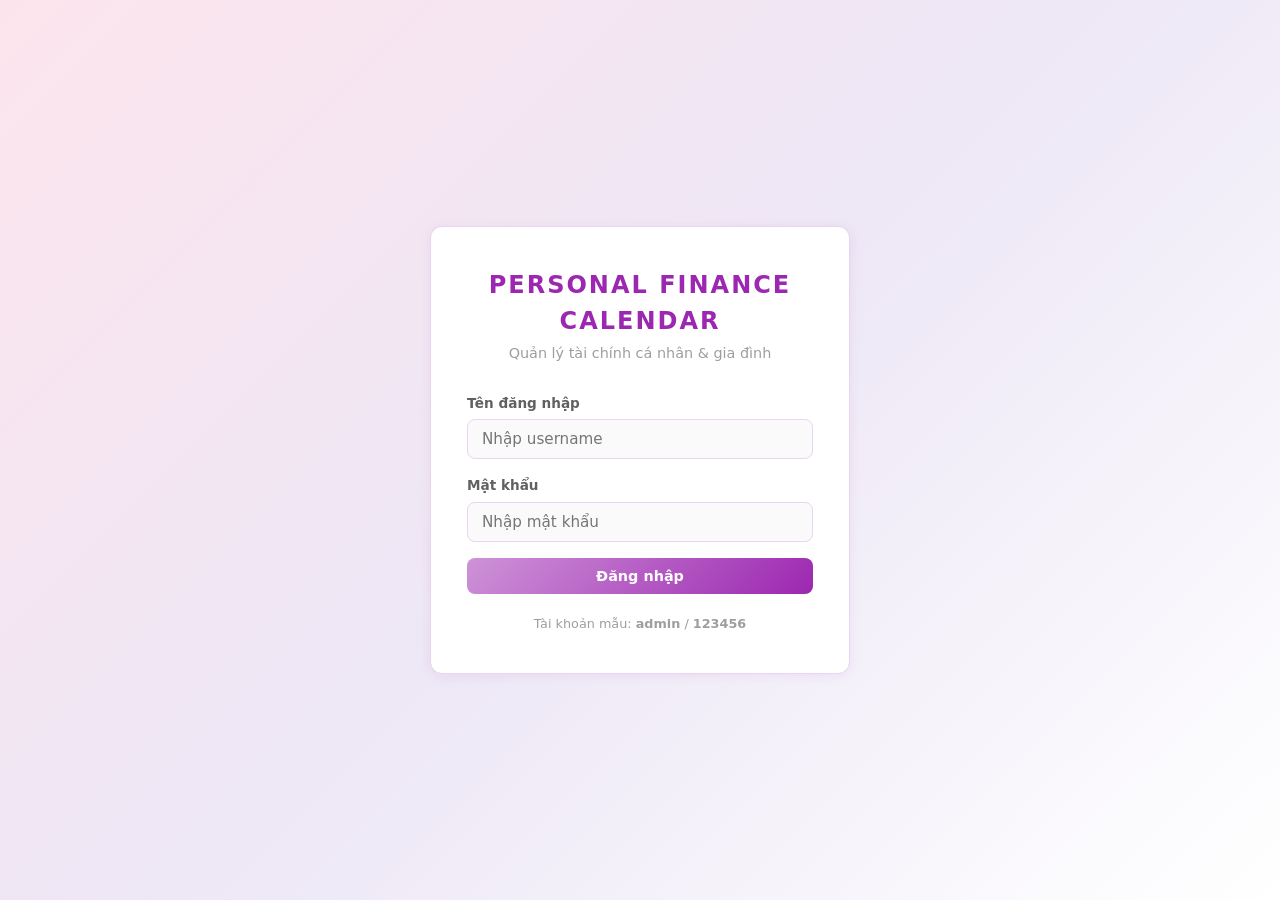
==== login.html @ 98748ea5 "Initial commit: Personal Finance Calendar Add full-stack personal and family finance manager with ca" ====
<!DOCTYPE html>
<html lang="vi">
<head>
  <meta charset="UTF-8">
  <meta name="viewport" content="width=device-width, initial-scale=1.0">
  <title>Đăng nhập - Personal Finance Calendar</title>
  <link rel="stylesheet" href="style.css">
</head>
<body>
  <div class="login-page">
    <div class="login-card">
      <h1>PERSONAL FINANCE CALENDAR</h1>
      <p class="subtitle">Quản lý tài chính cá nhân &amp; gia đình</p>

      <form id="loginForm" novalidate>
        <div class="form-group" id="usernameGroup">
          <label for="username">Tên đăng nhập</label>
          <input type="text" id="username" name="username" placeholder="Nhập username" autocomplete="username">
          <span class="error-msg">Vui lòng nhập tên đăng nhập</span>
        </div>

        <div class="form-group" id="passwordGroup">
          <label for="password">Mật khẩu</label>
          <input type="password" id="password" name="password" placeholder="Nhập mật khẩu" autocomplete="current-password">
          <span class="error-msg">Vui lòng nhập mật khẩu</span>
        </div>

        <button type="submit" class="btn btn-primary" id="loginBtn">Đăng nhập</button>
      </form>

      <p style="margin-top: 20px; font-size: 0.8rem; color: #9e9e9e;">
        Tài khoản mẫu: <strong>admin</strong> / <strong>123456</strong>
      </p>
    </div>
  </div>

  <!-- Loading -->
  <div class="loading-overlay" id="loadingOverlay">
    <div class="spinner"></div>
    <span>Đang xử lý...</span>
  </div>

  <div class="toast-container" id="toastContainer"></div>

  <script src="api.js"></script>
  <script>
    // Kiểm tra đã đăng nhập chưa
    if (localStorage.getItem('pf_user')) {
      window.location.href = 'index.html';
    }

    const loginForm = document.getElementById('loginForm');
    const loadingOverlay = document.getElementById('loadingOverlay');

    function showLoading(show) {
      loadingOverlay.classList.toggle('active', show);
    }

    function showToast(message, type = 'info') {
      const container = document.getElementById('toastContainer');
      const toast = document.createElement('div');
      toast.className = `toast ${type}`;
      toast.textContent = message;
      container.appendChild(toast);
      setTimeout(() => toast.remove(), 3500);
    }

    function validateForm() {
      let valid = true;
      const username = document.getElementById('username').value.trim();
      const password = document.getElementById('password').value.trim();

      document.getElementById('usernameGroup').classList.toggle('invalid', !username);
      document.getElementById('passwordGroup').classList.toggle('invalid', !password);

      if (!username || !password) valid = false;
      return valid;
    }

    loginForm.addEventListener('submit', async (e) => {
      e.preventDefault();
      if (!validateForm()) return;

      const username = document.getElementById('username').value.trim();
      const password = document.getElementById('password').value.trim();

      showLoading(true);
      try {
        const result = await apiLogin(username, password);
        const user = result.data;

        localStorage.setItem('pf_user', JSON.stringify(user));
        showToast('Đăng nhập thành công!', 'success');

        setTimeout(() => {
          window.location.href = 'index.html';
        }, 500);
      } catch (error) {
        showToast(error.message || 'Đăng nhập thất bại', 'error');
      } finally {
        showLoading(false);
      }
    });
  </script>
</body>
</html>
---- style.css ----
/* ==================== RESET & VARIABLES ==================== */
*,
*::before,
*::after {
  box-sizing: border-box;
  margin: 0;
  padding: 0;
}

:root {
  --pink-light: #fce4ec;
  --pink: #f8bbd9;
  --purple-light: #ede7f6;
  --purple: #ce93d8;
  --purple-dark: #9c27b0;
  --white: #ffffff;
  --gray-50: #fafafa;
  --gray-100: #f5f5f5;
  --gray-200: #eeeeee;
  --gray-300: #e0e0e0;
  --gray-500: #9e9e9e;
  --gray-700: #616161;
  --gray-900: #212121;
  --green: #66bb6a;
  --red: #ef5350;
  --blue: #42a5f5;
  --orange: #ffa726;
  --border: 1px solid #e8d5f0;
  --shadow: 0 2px 12px rgba(156, 39, 176, 0.08);
  --radius: 12px;
  --font: 'Segoe UI', system-ui, -apple-system, sans-serif;
}

html {
  font-size: 16px;
  scroll-behavior: smooth;
}

body {
  font-family: var(--font);
  background: linear-gradient(135deg, var(--pink-light) 0%, var(--purple-light) 50%, var(--white) 100%);
  min-height: 100vh;
  color: var(--gray-900);
  line-height: 1.5;
}

/* ==================== LOADING OVERLAY ==================== */
.loading-overlay {
  display: none;
  position: fixed;
  inset: 0;
  background: rgba(255, 255, 255, 0.85);
  z-index: 9999;
  justify-content: center;
  align-items: center;
  flex-direction: column;
  gap: 12px;
}

.loading-overlay.active {
  display: flex;
}

.spinner {
  width: 44px;
  height: 44px;
  border: 4px solid var(--purple-light);
  border-top-color: var(--purple-dark);
  border-radius: 50%;
  animation: spin 0.8s linear infinite;
}

@keyframes spin {
  to { transform: rotate(360deg); }
}

/* ==================== TOAST ==================== */
.toast-container {
  position: fixed;
  top: 20px;
  right: 20px;
  z-index: 10000;
  display: flex;
  flex-direction: column;
  gap: 8px;
}

.toast {
  padding: 12px 20px;
  border-radius: var(--radius);
  color: var(--white);
  font-size: 0.9rem;
  box-shadow: var(--shadow);
  animation: slideIn 0.3s ease;
  max-width: 360px;
}

.toast.success { background: var(--green); }
.toast.error { background: var(--red); }
.toast.info { background: var(--purple-dark); }

@keyframes slideIn {
  from { transform: translateX(100%); opacity: 0; }
  to { transform: translateX(0); opacity: 1; }
}

/* ==================== LOGIN PAGE ==================== */
.login-page {
  display: flex;
  justify-content: center;
  align-items: center;
  min-height: 100vh;
  padding: 20px;
}

.login-card {
  background: var(--white);
  border: var(--border);
  border-radius: var(--radius);
  box-shadow: var(--shadow);
  padding: 40px 36px;
  width: 100%;
  max-width: 420px;
  text-align: center;
}

.login-card h1 {
  font-size: 1.5rem;
  color: var(--purple-dark);
  letter-spacing: 2px;
  margin-bottom: 4px;
}

.login-card .subtitle {
  color: var(--gray-500);
  font-size: 0.9rem;
  margin-bottom: 28px;
}

.form-group {
  margin-bottom: 16px;
  text-align: left;
}

.form-group label {
  display: block;
  font-size: 0.85rem;
  font-weight: 600;
  color: var(--gray-700);
  margin-bottom: 6px;
}

.form-group input,
.form-group select,
.form-group textarea {
  width: 100%;
  padding: 10px 14px;
  border: var(--border);
  border-radius: 8px;
  font-size: 0.95rem;
  font-family: var(--font);
  background: var(--gray-50);
  transition: border-color 0.2s, box-shadow 0.2s;
}

.form-group input:focus,
.form-group select:focus,
.form-group textarea:focus {
  outline: none;
  border-color: var(--purple);
  box-shadow: 0 0 0 3px rgba(206, 147, 216, 0.25);
}

.form-group .error-msg {
  color: var(--red);
  font-size: 0.8rem;
  margin-top: 4px;
  display: none;
}

.form-group.invalid .error-msg { display: block; }
.form-group.invalid input,
.form-group.invalid select { border-color: var(--red); }

/* ==================== BUTTONS ==================== */
.btn {
  display: inline-flex;
  align-items: center;
  justify-content: center;
  gap: 6px;
  padding: 10px 20px;
  border: none;
  border-radius: 8px;
  font-size: 0.9rem;
  font-weight: 600;
  font-family: var(--font);
  cursor: pointer;
  transition: all 0.2s;
}

.btn:disabled {
  opacity: 0.6;
  cursor: not-allowed;
}

.btn-primary {
  background: linear-gradient(135deg, var(--purple), var(--purple-dark));
  color: var(--white);
  width: 100%;
}

.btn-primary:hover:not(:disabled) {
  transform: translateY(-1px);
  box-shadow: 0 4px 12px rgba(156, 39, 176, 0.3);
}

.btn-secondary {
  background: var(--purple-light);
  color: var(--purple-dark);
}

.btn-secondary:hover:not(:disabled) {
  background: var(--pink);
}

.btn-danger {
  background: var(--red);
  color: var(--white);
}

.btn-danger:hover:not(:disabled) {
  background: #e53935;
}

.btn-sm {
  padding: 6px 12px;
  font-size: 0.8rem;
}

.btn-icon {
  padding: 6px 8px;
  background: transparent;
  border: var(--border);
  border-radius: 6px;
  cursor: pointer;
  font-size: 0.85rem;
  transition: background 0.2s;
}

.btn-icon:hover { background: var(--purple-light); }

/* ==================== APP LAYOUT ==================== */
.app-container {
  max-width: 1200px;
  margin: 0 auto;
  padding: 16px;
}

/* Header */
.app-header {
  background: var(--white);
  border: var(--border);
  border-radius: var(--radius);
  box-shadow: var(--shadow);
  padding: 20px 24px;
  margin-bottom: 16px;
  display: flex;
  flex-wrap: wrap;
  align-items: center;
  justify-content: space-between;
  gap: 12px;
}

.app-header h1 {
  font-size: 1.4rem;
  letter-spacing: 3px;
  color: var(--purple-dark);
  font-weight: 700;
}

.datetime-box {
  background: linear-gradient(135deg, var(--pink-light), var(--purple-light));
  border: var(--border);
  border-radius: 8px;
  padding: 8px 16px;
  font-size: 0.9rem;
  font-weight: 600;
  color: var(--purple-dark);
  text-align: center;
}

.user-info {
  display: flex;
  align-items: center;
  gap: 12px;
  font-size: 0.9rem;
  color: var(--gray-700);
}

/* Navigation */
.nav-tabs {
  display: flex;
  flex-wrap: wrap;
  gap: 6px;
  margin-bottom: 16px;
  background: var(--white);
  border: var(--border);
  border-radius: var(--radius);
  padding: 8px;
  box-shadow: var(--shadow);
}

.nav-tab {
  padding: 8px 16px;
  border: none;
  border-radius: 8px;
  background: transparent;
  font-size: 0.85rem;
  font-weight: 600;
  color: var(--gray-700);
  cursor: pointer;
  transition: all 0.2s;
  font-family: var(--font);
}

.nav-tab:hover { background: var(--purple-light); }

.nav-tab.active {
  background: linear-gradient(135deg, var(--pink), var(--purple));
  color: var(--white);
}

/* ==================== SECTIONS ==================== */
.section {
  display: none;
}

.section.active {
  display: block;
}

.card {
  background: var(--white);
  border: var(--border);
  border-radius: var(--radius);
  box-shadow: var(--shadow);
  padding: 20px;
  margin-bottom: 16px;
}

.card-title {
  font-size: 1.1rem;
  font-weight: 700;
  color: var(--purple-dark);
  margin-bottom: 16px;
  padding-bottom: 8px;
  border-bottom: 2px solid var(--pink-light);
}

/* ==================== DASHBOARD STATS ==================== */
.stats-grid {
  display: grid;
  grid-template-columns: repeat(auto-fit, minmax(160px, 1fr));
  gap: 12px;
  margin-bottom: 20px;
}

.stat-card {
  background: linear-gradient(135deg, var(--white), var(--pink-light));
  border: var(--border);
  border-radius: var(--radius);
  padding: 16px;
  text-align: center;
}

.stat-card .label {
  font-size: 0.8rem;
  color: var(--gray-500);
  margin-bottom: 4px;
}

.stat-card .value {
  font-size: 1.2rem;
  font-weight: 700;
}

.stat-card.income .value { color: var(--green); }
.stat-card.expense .value { color: var(--red); }
.stat-card.balance .value { color: var(--blue); }
.stat-card.family .value { color: var(--orange); }
.stat-card.personal .value { color: var(--purple-dark); }

/* ==================== CHART ==================== */
.chart-container {
  margin-top: 16px;
}

.chart-bar-row {
  display: flex;
  align-items: center;
  gap: 10px;
  margin-bottom: 8px;
}

.chart-bar-label {
  width: 100px;
  font-size: 0.8rem;
  text-align: right;
  color: var(--gray-700);
  flex-shrink: 0;
}

.chart-bar-track {
  flex: 1;
  height: 22px;
  background: var(--gray-100);
  border-radius: 6px;
  overflow: hidden;
}

.chart-bar-fill {
  height: 100%;
  background: linear-gradient(90deg, var(--pink), var(--purple));
  border-radius: 6px;
  transition: width 0.5s ease;
  min-width: 2px;
}

.chart-bar-value {
  width: 90px;
  font-size: 0.8rem;
  font-weight: 600;
  color: var(--gray-700);
}

/* ==================== CALENDAR ==================== */
.calendar-controls {
  display: flex;
  align-items: center;
  justify-content: center;
  gap: 16px;
  margin-bottom: 16px;
}

.calendar-controls h2 {
  font-size: 1.2rem;
  color: var(--purple-dark);
  min-width: 180px;
  text-align: center;
}

.calendar-grid {
  display: grid;
  grid-template-columns: repeat(7, 1fr);
  gap: 4px;
  margin-bottom: 20px;
}

.calendar-day-header {
  text-align: center;
  font-size: 0.75rem;
  font-weight: 700;
  color: var(--purple-dark);
  padding: 6px 0;
}

.calendar-day {
  aspect-ratio: 1;
  display: flex;
  align-items: center;
  justify-content: center;
  font-size: 0.85rem;
  border: var(--border);
  border-radius: 8px;
  cursor: pointer;
  transition: all 0.2s;
  background: var(--white);
}

.calendar-day:hover { background: var(--purple-light); }

.calendar-day.other-month {
  color: var(--gray-300);
  background: var(--gray-50);
}

.calendar-day.today {
  background: linear-gradient(135deg, var(--pink), var(--purple));
  color: var(--white);
  font-weight: 700;
}

.calendar-day.has-transactions {
  border-color: var(--purple);
  font-weight: 600;
}

.calendar-day.selected {
  outline: 3px solid var(--purple-dark);
  outline-offset: -1px;
}

/* ==================== DAILY LIST (PLANNER) ==================== */
.daily-list {
  display: flex;
  flex-direction: column;
  gap: 12px;
}

.day-block {
  border: var(--border);
  border-radius: var(--radius);
  overflow: hidden;
  background: var(--white);
}

.day-block-header {
  background: linear-gradient(135deg, var(--pink-light), var(--purple-light));
  padding: 10px 16px;
  font-weight: 700;
  font-size: 0.95rem;
  color: var(--purple-dark);
  display: flex;
  justify-content: space-between;
  align-items: center;
}

.day-block-header .day-total {
  font-size: 0.85rem;
  font-weight: 600;
}

.day-block-body {
  padding: 8px 12px;
}

.transaction-row {
  display: flex;
  align-items: center;
  gap: 10px;
  padding: 8px 4px;
  border-bottom: 1px dashed var(--gray-200);
  font-size: 0.85rem;
}

.transaction-row:last-child { border-bottom: none; }

.transaction-row input[type="checkbox"] {
  width: 18px;
  height: 18px;
  accent-color: var(--purple-dark);
  cursor: pointer;
  flex-shrink: 0;
}

.transaction-row.paid .tx-desc {
  text-decoration: line-through;
  color: var(--gray-500);
}

.tx-amount {
  font-weight: 700;
  min-width: 90px;
  text-align: right;
}

.tx-amount.income { color: var(--green); }
.tx-amount.expense { color: var(--red); }

.tx-category {
  background: var(--purple-light);
  color: var(--purple-dark);
  padding: 2px 8px;
  border-radius: 4px;
  font-size: 0.75rem;
  white-space: nowrap;
}

.tx-desc {
  flex: 1;
  color: var(--gray-700);
}

.tx-actions {
  display: flex;
  gap: 4px;
  flex-shrink: 0;
}

.empty-day {
  padding: 12px;
  text-align: center;
  color: var(--gray-500);
  font-size: 0.85rem;
  font-style: italic;
}

/* ==================== FORMS & TABLES ==================== */
.form-row {
  display: grid;
  grid-template-columns: repeat(auto-fit, minmax(200px, 1fr));
  gap: 12px;
  margin-bottom: 12px;
}

.form-actions {
  display: flex;
  gap: 8px;
  margin-top: 12px;
}

.filter-bar {
  display: flex;
  flex-wrap: wrap;
  gap: 10px;
  margin-bottom: 16px;
  align-items: flex-end;
}

.filter-bar .form-group {
  margin-bottom: 0;
  min-width: 140px;
}

.search-input {
  flex: 1;
  min-width: 200px;
}

.data-table {
  width: 100%;
  border-collapse: collapse;
  font-size: 0.85rem;
}

.data-table th {
  background: var(--purple-light);
  color: var(--purple-dark);
  padding: 10px 8px;
  text-align: left;
  font-weight: 600;
  border-bottom: 2px solid var(--pink);
}

.data-table td {
  padding: 10px 8px;
  border-bottom: 1px solid var(--gray-200);
}

.data-table tr:hover td {
  background: var(--pink-light);
}

.table-actions {
  display: flex;
  gap: 4px;
}

.badge {
  display: inline-block;
  padding: 2px 8px;
  border-radius: 4px;
  font-size: 0.75rem;
  font-weight: 600;
}

.badge-income { background: #e8f5e9; color: #2e7d32; }
.badge-expense { background: #ffebee; color: #c62828; }
.badge-personal { background: var(--purple-light); color: var(--purple-dark); }
.badge-family { background: #fff3e0; color: #e65100; }

/* ==================== SUMMARY ==================== */
.summary-grid {
  display: grid;
  grid-template-columns: repeat(auto-fit, minmax(280px, 1fr));
  gap: 16px;
}

.summary-item {
  display: flex;
  justify-content: space-between;
  padding: 8px 0;
  border-bottom: 1px dashed var(--gray-200);
  font-size: 0.9rem;
}

.summary-item .amount { font-weight: 700; }

.compare-bar {
  display: flex;
  height: 32px;
  border-radius: 8px;
  overflow: hidden;
  margin: 12px 0;
}

.compare-income {
  background: var(--green);
  display: flex;
  align-items: center;
  justify-content: center;
  color: white;
  font-size: 0.8rem;
  font-weight: 600;
}

.compare-expense {
  background: var(--red);
  display: flex;
  align-items: center;
  justify-content: center;
  color: white;
  font-size: 0.8rem;
  font-weight: 600;
}

/* ==================== MODAL ==================== */
.modal-overlay {
  display: none;
  position: fixed;
  inset: 0;
  background: rgba(0, 0, 0, 0.4);
  z-index: 5000;
  justify-content: center;
  align-items: center;
  padding: 20px;
}

.modal-overlay.active { display: flex; }

.modal {
  background: var(--white);
  border-radius: var(--radius);
  padding: 24px;
  width: 100%;
  max-width: 520px;
  max-height: 90vh;
  overflow-y: auto;
  box-shadow: 0 8px 32px rgba(0, 0, 0, 0.15);
}

.modal h3 {
  color: var(--purple-dark);
  margin-bottom: 16px;
}

.modal-actions {
  display: flex;
  gap: 8px;
  justify-content: flex-end;
  margin-top: 16px;
}

/* ==================== RESPONSIVE ==================== */
@media (max-width: 768px) {
  .app-header {
    flex-direction: column;
    text-align: center;
  }

  .app-header h1 {
    font-size: 1.1rem;
    letter-spacing: 1px;
  }

  .nav-tabs {
    justify-content: center;
  }

  .nav-tab {
    padding: 6px 10px;
    font-size: 0.78rem;
  }

  .stats-grid {
    grid-template-columns: repeat(2, 1fr);
  }

  .calendar-day {
    font-size: 0.75rem;
  }

  .transaction-row {
    flex-wrap: wrap;
  }

  .data-table {
    display: block;
    overflow-x: auto;
  }

  .form-row {
    grid-template-columns: 1fr;
  }

  .chart-bar-label {
    width: 70px;
    font-size: 0.7rem;
  }
}

@media (max-width: 480px) {
  .login-card { padding: 28px 20px; }
  .stats-grid { grid-template-columns: 1fr; }
  .calendar-controls h2 { font-size: 1rem; min-width: auto; }
}
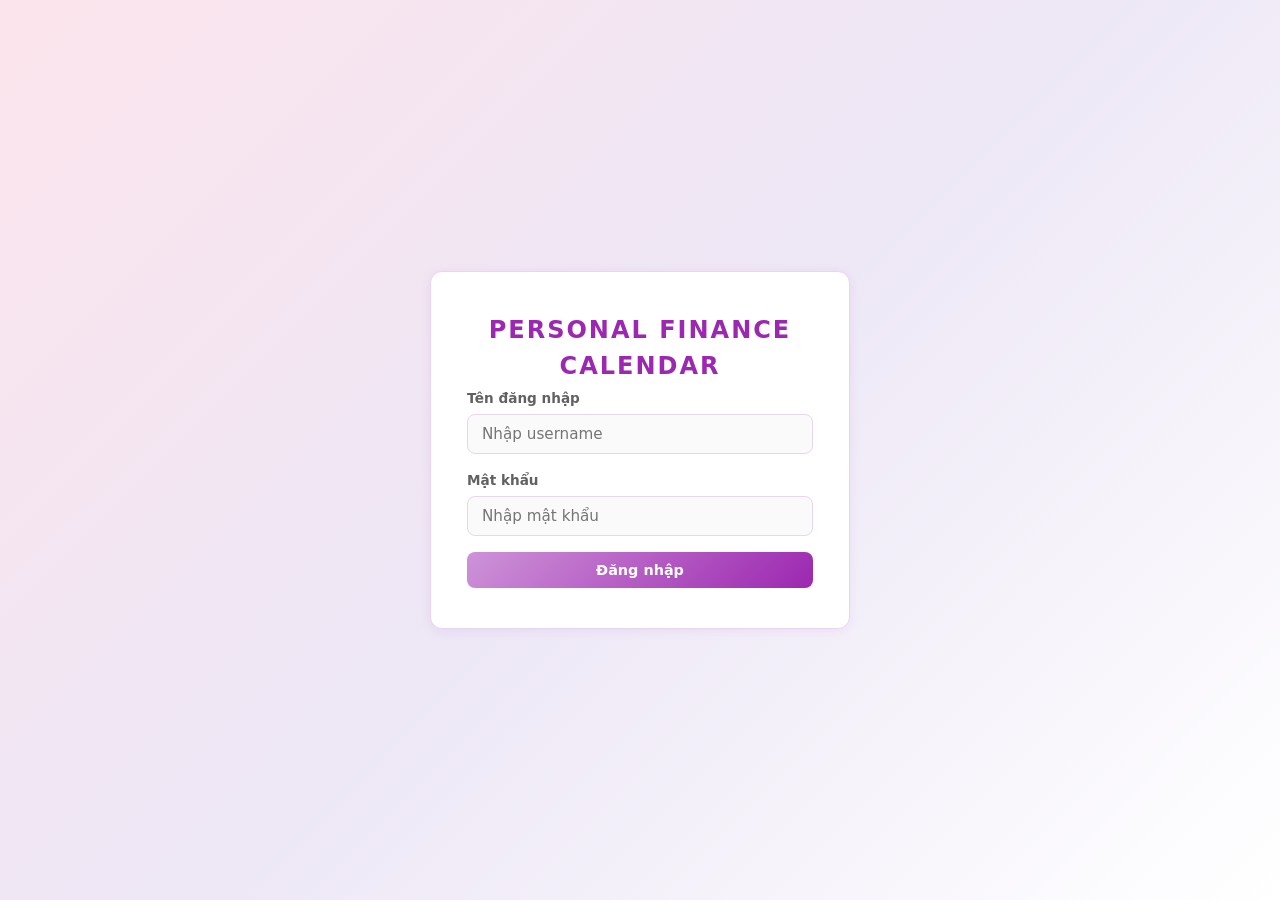
==== commit ce5a1edf: "Remove description and sample account text from login page." ====
--- a/login.html
+++ b/login.html
@@ -10,7 +10,6 @@
   <div class="login-page">
     <div class="login-card">
       <h1>PERSONAL FINANCE CALENDAR</h1>
-      <p class="subtitle">Quản lý tài chính cá nhân &amp; gia đình</p>
 
       <form id="loginForm" novalidate>
         <div class="form-group" id="usernameGroup">
@@ -27,10 +26,6 @@
 
         <button type="submit" class="btn btn-primary" id="loginBtn">Đăng nhập</button>
       </form>
-
-      <p style="margin-top: 20px; font-size: 0.8rem; color: #9e9e9e;">
-        Tài khoản mẫu: <strong>admin</strong> / <strong>123456</strong>
-      </p>
     </div>
   </div>
 
